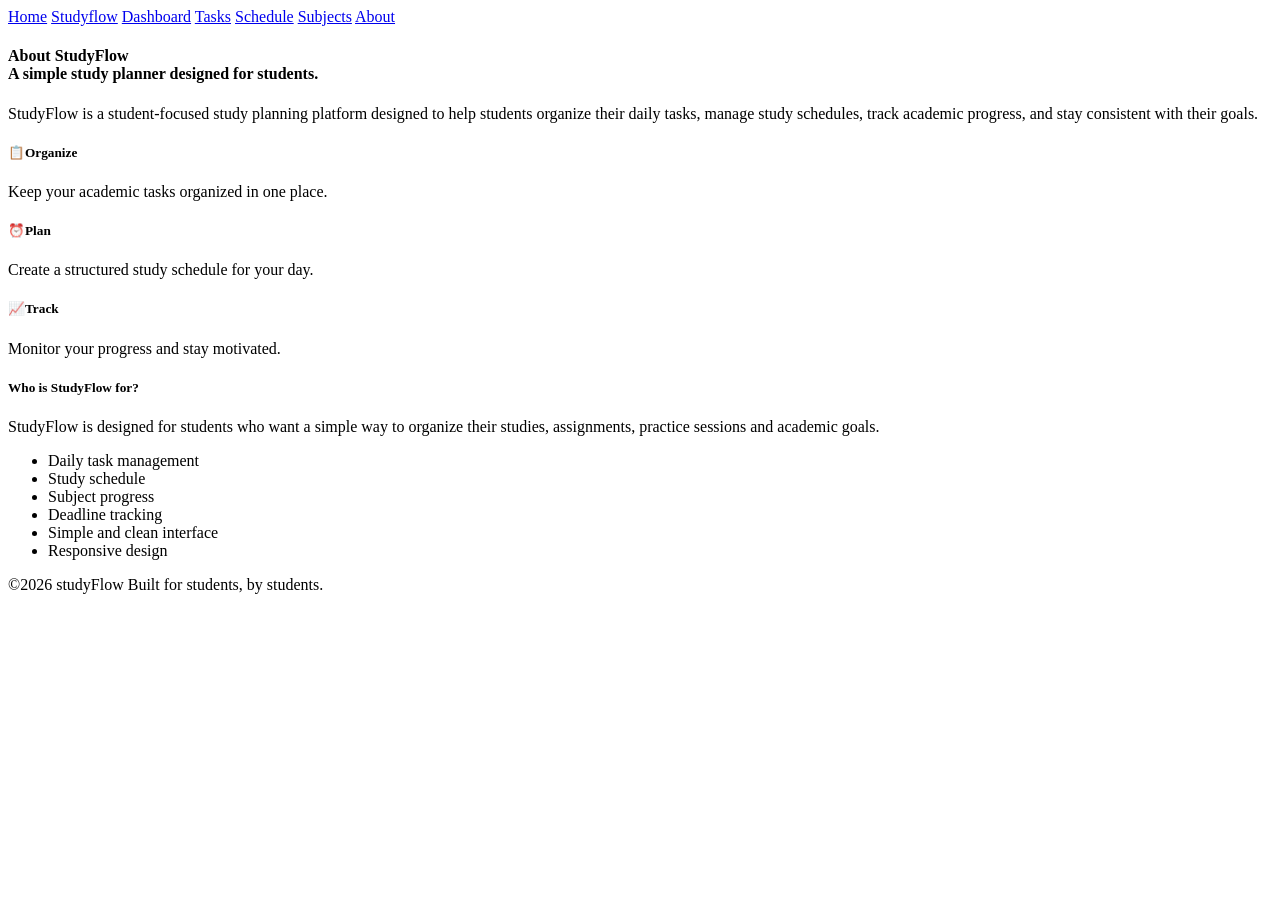
==== html/about.html @ d5b18972 "Add Student Study Planner website" ====
<!DOCTYPE html>
<html lang="en">
<head>
    <meta charset="UTF-8">
    <title>Student study planner</title>
    <link rel="stylesheet" href="C:\Users\Subash\study_planner\css\index.css">
</head>
<body>
    <nav class="navi">
        <a href="index.html">Home</a>
        <a href="studyflow.html">Studyflow</a>
        <a href="dashboard.html">Dashboard</a>
        <a href="tasks.html">Tasks</a>
        <a href="schedule.html">Schedule</a>
        <a href="subjects.html">Subjects</a>
        <a href="about.html">About</a>
    </nav>
    <h4>About StudyFlow<br>A simple study planner designed for students.</h4>
    <p>StudyFlow is a student-focused study planning platform designed to help students organize their daily tasks, manage study schedules, track academic progress, and stay consistent with their goals.</p>
    <section class="box">
        <h5>📋Organize</h5>
        <p>Keep your academic tasks organized in one place.</p>
    </section>
    <section class="box">
        <h5>⏰Plan</h5>
        <p>Create a structured study schedule for your day.</p>
    </section>
    <section class="box">
        <h5>📈Track</h5>
        <p>Monitor your progress and stay motivated.</p>
    </section>
    <h5>Who is StudyFlow for?</h5>
    <p>StudyFlow is designed for students who want a simple
way to organize their studies, assignments, practice
sessions and academic goals.</p>
<ul>
    <li>Daily task management</li>
    <li>Study schedule</li>
    <li>Subject progress</li>
    <li>Deadline tracking</li>
    <li>Simple and clean interface</li>
    <li>Responsive design</li>
</ul>
<footer>
    <p>&copy;2026 studyFlow Built for students, by students.</p>
</footer>
</body>
</html>
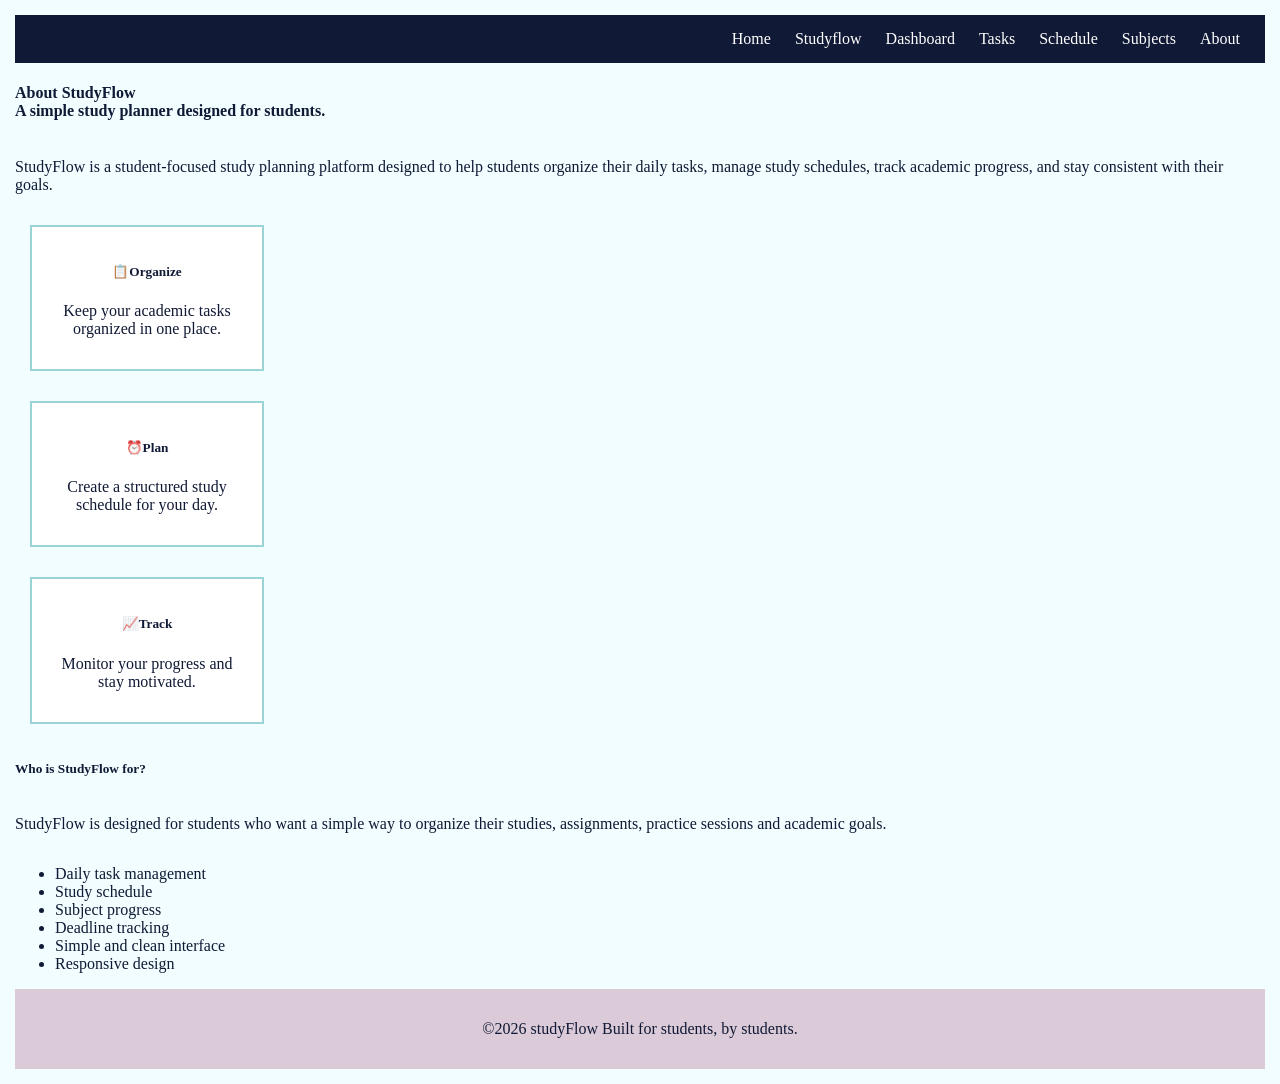
==== commit bd7c4028: "Change stylesheet link to relative path Updated the stylesheet link to use a relative path." ====
--- a/html/about.html
+++ b/html/about.html
@@ -3,7 +3,7 @@
 <head>
     <meta charset="UTF-8">
     <title>Student study planner</title>
-    <link rel="stylesheet" href="C:\Users\Subash\study_planner\css\index.css">
+<link rel="stylesheet" href="../css/index.css">
 </head>
 <body>
     <nav class="navi">
@@ -45,4 +45,4 @@
     <p>&copy;2026 studyFlow Built for students, by students.</p>
 </footer>
 </body>
-</html>+</html>
--- a/css/index.css
+++ b/css/index.css
@@ -0,0 +1,82 @@
+:root {
+    --dusty-grape: #564787;
+    --thistle: #DBCBD8;
+    --azure-mist: #F2FDFF;
+    --pearl-aqua: #9AD4D6;
+    --prussian-blue: #101935;
+    --white: #FFFFFF;
+}
+
+/* Whole page */
+body {
+    min-height: 100vh;
+    margin: 0;
+    padding: 15px;
+    display: flex;
+    flex-direction: column;
+    background-color: var(--azure-mist);
+    color: var(--prussian-blue);
+}
+
+/* Navigation */
+.navi {
+    text-align: right;
+    padding: 15px;
+    background-color: var(--prussian-blue);
+}
+
+.navi a {
+    color: var(--white);
+    text-decoration: none;
+    margin: 10px;
+}
+
+.navi a:hover {
+    color: var(--pearl-aqua);
+}
+
+/* Cards */
+.box {
+    background-color: var(--white);
+    border: 2px solid var(--pearl-aqua);
+    padding: 15px;
+    width: 200px;
+    text-align: center;
+    margin: 15px;
+}
+
+/* Schedule table */
+.border {
+    border-spacing: 10px;
+    width: 500px;
+}
+
+.border th {
+    background-color: var(--dusty-grape);
+    color: var(--white);
+}
+
+.border th,
+.border td {
+    border: 1px solid var(--thistle);
+    padding: 10px;
+}
+
+/* Upcoming deadlines table */
+.deadlines-table {
+    border-spacing: 10px;
+    width: 400px;
+}
+
+.deadlines-table td {
+    padding: 10px;
+    border-bottom: 1px solid var(--thistle);
+}
+
+/* Footer */
+footer {
+    margin-top: auto;
+    text-align: center;
+    padding: 15px;
+    background-color: var(--thistle);
+}
